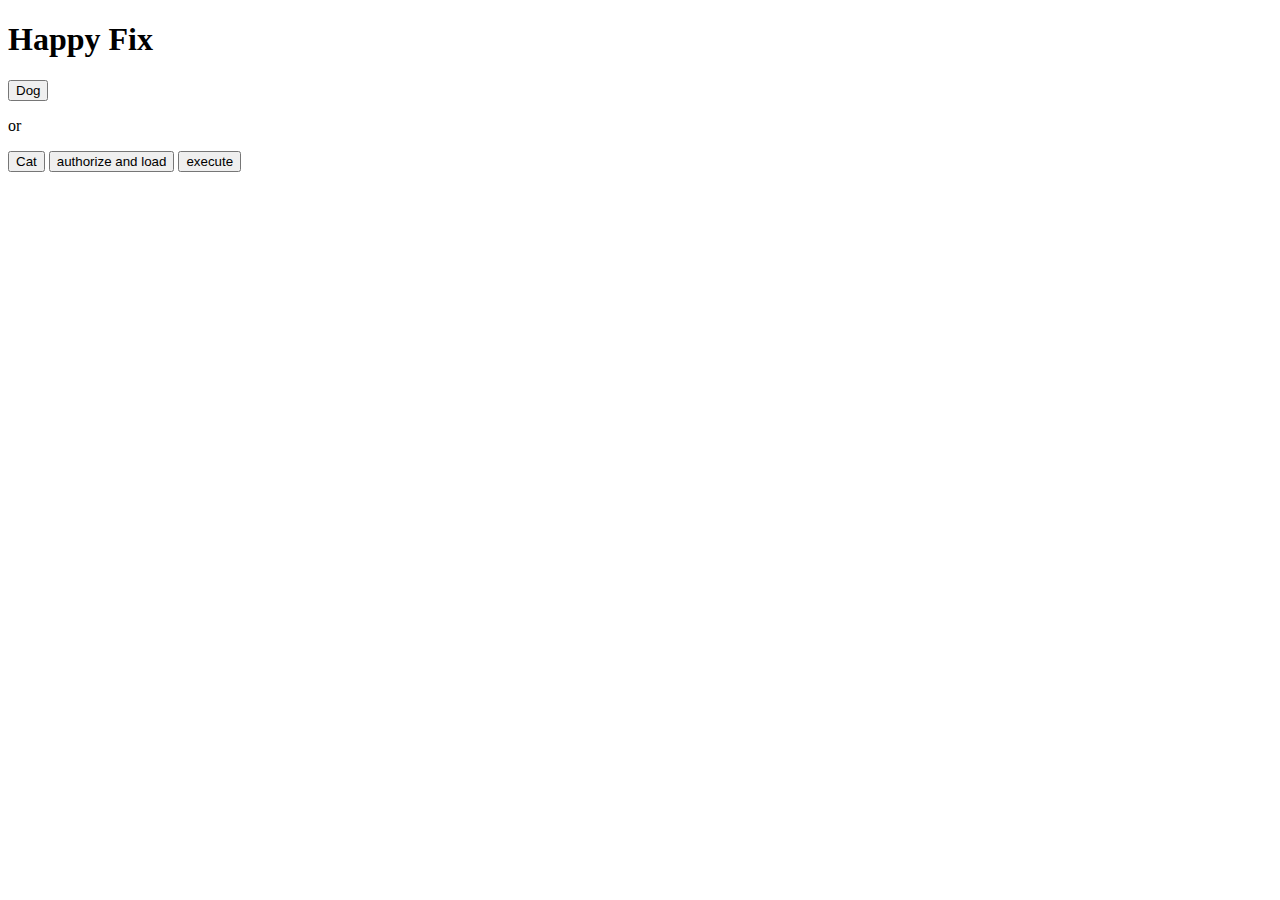
==== index.html @ ca13afa8 "Add Files" ====
<!doctype html>

<html lang="en">
  <head>
    <meta charset="utf-8">
    <link rel="stylesheet" href="style.css">
    <link rel="stylesheet" href="Pixeled.ttf">
    <script src="https://apis.google.com/js/api.js"></script>
    <script src="js/scripts.js"></script>
    <script>
    function authenticate() {
      return gapi.auth2.getAuthInstance()
          .signIn({scope: "https://www.googleapis.com/auth/youtube.force-ssl"})
          .then(function() { console.log("Sign-in successful"); },
                function(err) { console.error("Error signing in", err); });
    }
    function loadClient() {
      gapi.client.setApiKey("AIzaSyA8TmQkIz8m0YAbeMq0E9cp1VfXrKS8aXA");
      return gapi.client.load("https://www.googleapis.com/discovery/v1/apis/youtube/v3/rest")
          .then(function() { console.log("GAPI client loaded for API"); },
                function(err) { console.error("Error loading GAPI client for API", err); });
    }
    // Make sure the client is loaded and sign-in is complete before calling this method.
    function execute() {
      return gapi.client.youtube.search.list({})
          .then(function(response) {
                  // Handle the results here (response.result has the parsed body).
                  console.log("Response", response);
                },
                function(err) { console.error("Execute error", err); });
    }
    gapi.load("client:auth2", function() {
      gapi.auth2.init({client_id: "YOUR_CLIENT_ID"});
    });
    </script>
  </head>

  <body>
    <h1>Happy Fix</h1>
    <a href = 'dog.html'><button type="button">Dog</button></a>
    <p>or</p>
    <a href = 'cat.html'><button type="button">Cat</button></a>

    <button onclick="authenticate().then(loadClient)">authorize and load</button>
    <button onclick="execute()">execute</button>



  </body>
</html>
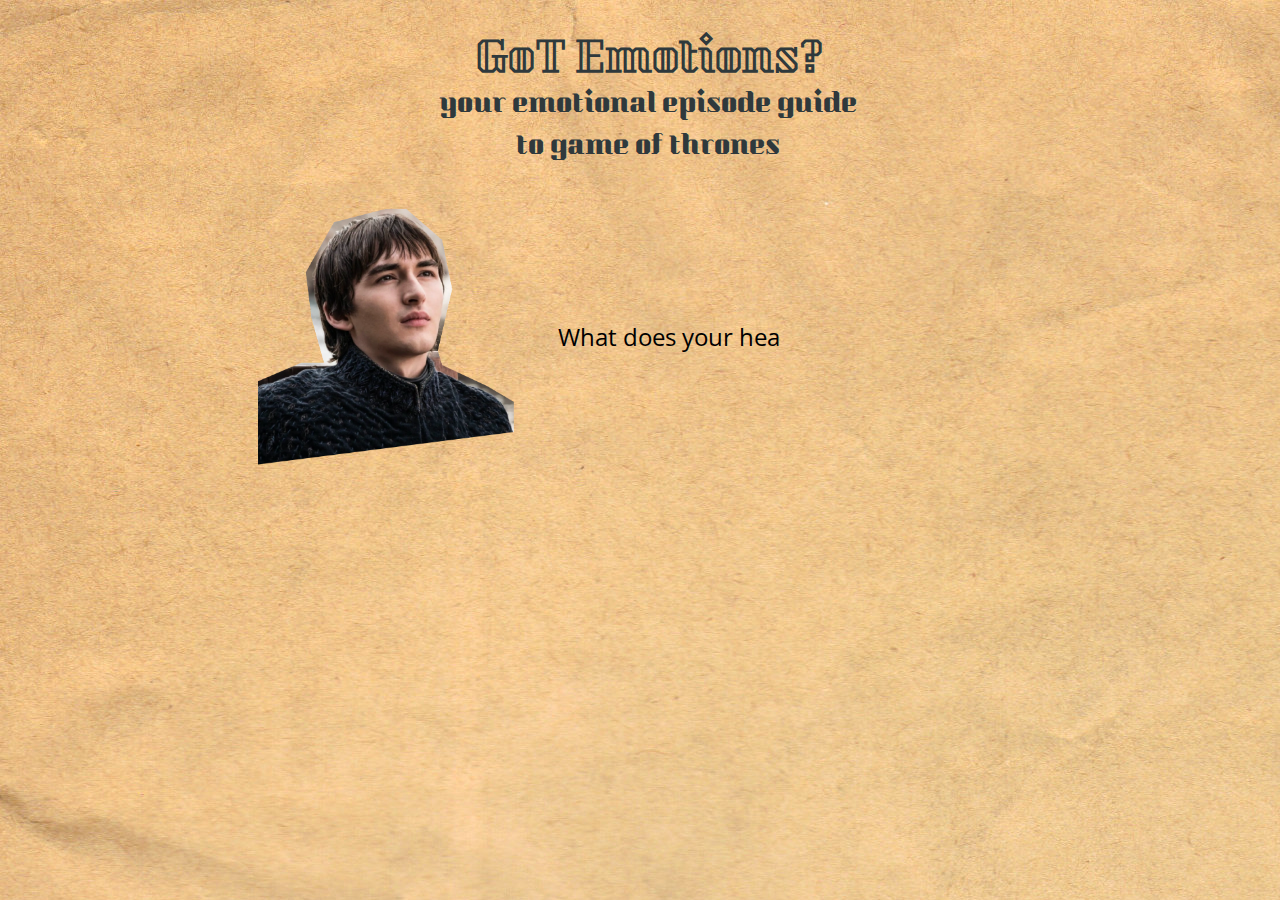
==== commit 28b290b0: "typewrite effect" ====
--- a/index.html
+++ b/index.html
@@ -1,50 +1,44 @@
 <!doctype html>
 
-<html lang="en">
-  <head>
-    <meta charset="utf-8">
-    <link rel="stylesheet" href="style.css">
-    <link rel="stylesheet" href="Pixeled.ttf">
-    <script src="https://apis.google.com/js/api.js"></script>
-    <script src="js/scripts.js"></script>
-    <script>
-    function authenticate() {
-      return gapi.auth2.getAuthInstance()
-          .signIn({scope: "https://www.googleapis.com/auth/youtube.force-ssl"})
-          .then(function() { console.log("Sign-in successful"); },
-                function(err) { console.error("Error signing in", err); });
-    }
-    function loadClient() {
-      gapi.client.setApiKey("AIzaSyA8TmQkIz8m0YAbeMq0E9cp1VfXrKS8aXA");
-      return gapi.client.load("https://www.googleapis.com/discovery/v1/apis/youtube/v3/rest")
-          .then(function() { console.log("GAPI client loaded for API"); },
-                function(err) { console.error("Error loading GAPI client for API", err); });
-    }
-    // Make sure the client is loaded and sign-in is complete before calling this method.
-    function execute() {
-      return gapi.client.youtube.search.list({})
-          .then(function(response) {
-                  // Handle the results here (response.result has the parsed body).
-                  console.log("Response", response);
-                },
-                function(err) { console.error("Execute error", err); });
-    }
-    gapi.load("client:auth2", function() {
-      gapi.auth2.init({client_id: "YOUR_CLIENT_ID"});
-    });
-    </script>
-  </head>
 
-  <body>
-    <h1>Happy Fix</h1>
-    <a href = 'dog.html'><button type="button">Dog</button></a>
-    <p>or</p>
-    <a href = 'cat.html'><button type="button">Cat</button></a>
-
-    <button onclick="authenticate().then(loadClient)">authorize and load</button>
-    <button onclick="execute()">execute</button>
+<!DOCTYPE html>
+<head>
+  <meta charset="utf-8">
+  <meta http-equiv="X-UA-Compatible" content="IE=edge">
+  <title>GoT Emotions</title>
+  <meta name="description" content="">
+  <meta name="viewport" content="width=device-width, initial-scale=1">
+  <link href="https://fonts.googleapis.com/css2?family=Kumar+One+Outline&display=swap" rel="stylesheet">
+  <link href="https://fonts.googleapis.com/css2?family=Kumar+One&display=swap" rel="stylesheet">
+  <link href="https://fonts.googleapis.com/css2?family=Open+Sans:ital,wght@0,300;0,400;1,300&display=swap" rel="stylesheet">
+  <link rel="stylesheet" href="style.css">
+</head>
+<body onload="typeWriter()">
+  <h1>GoT Emotions?</h1>
+  <p>your emotional episode guide<br>to game of thrones</p>
+  <!-- <div class="wrap">
+    <div class="instructions">
+      <button type="button" class="listEpisodes">Got Episodes</button>
+    </div>
+  </div>
+    <div class="container">
+      <div class="listEpisodes"></div>
+    </div> -->
+  <!-- <div class="container"> -->
+    <img src="bran-solo.png">
+    <p class="question" id="demo"></p>
+  <!-- </div> -->
 
 
-
-  </body>
+  <!-- If using jQuery, it must be added BEFORE your own script -->
+  <script src="https://code.jquery.com/jquery-3.4.1.min.js"></script>
+  <!-- Lastly, my script -->
+  <script src="script.js"></script>
+  <script src="pageLoad.js"></script>
+  <script>
+    (function() {
+      app.initialize();
+    })();
+  </script>
+</body>
 </html>
--- a/style.css
+++ b/style.css
@@ -0,0 +1,81 @@
+body {
+  font-family: Arial, Helvetica, sans-serif;
+  /* background-color: #8caf8c; */
+  background-image: url("paper2.jpg");
+  background-color: #cccccc;
+  background-repeat: no-repeat;
+  width: 100%;
+  height: 100%;
+}
+
+h1 {
+text-align: center;
+/* font-family: 'Kumar One', cursive; */
+font-family: 'Kumar One Outline', cursive;
+font-size: 40px;
+color: #2f393c;
+/* color: #953231; */
+}
+
+p{
+  position: relative;
+  top: -40px;
+  text-align: center;
+  font-size: 24px;
+  font-family: 'Kumar One', cursive;
+  /* font-family: 'Kumar One Outline', cursive; */
+  /* color: #953231; */
+  color: #2f393c;
+}
+
+img{
+  width: 20%;
+  height: 20%;
+  float: left;
+  margin-left: 250px;
+  margin-top: -30px;
+}
+
+.question{
+  color: black;
+  font-family: 'Open Sans', sans-serif;
+  position: absolute;
+  margin-top: 360px;
+  margin-left: 550px;
+
+}
+
+/* .container{
+  width:400px;
+} */
+
+
+.wrap {
+  text-align: center;
+
+}
+
+
+
+button {
+
+  color: salmon;
+  padding: 10px 15px;
+  border-radius: 5px;
+  font-size: 16px;
+  text-transform: uppercase;
+}
+
+.instructions {
+  margin-right: 50px;
+}
+
+.container {
+  display: inline-block;
+  width: 40%;
+}
+
+.listEpisodes {
+  color: black;
+  background-color: salmon;
+}
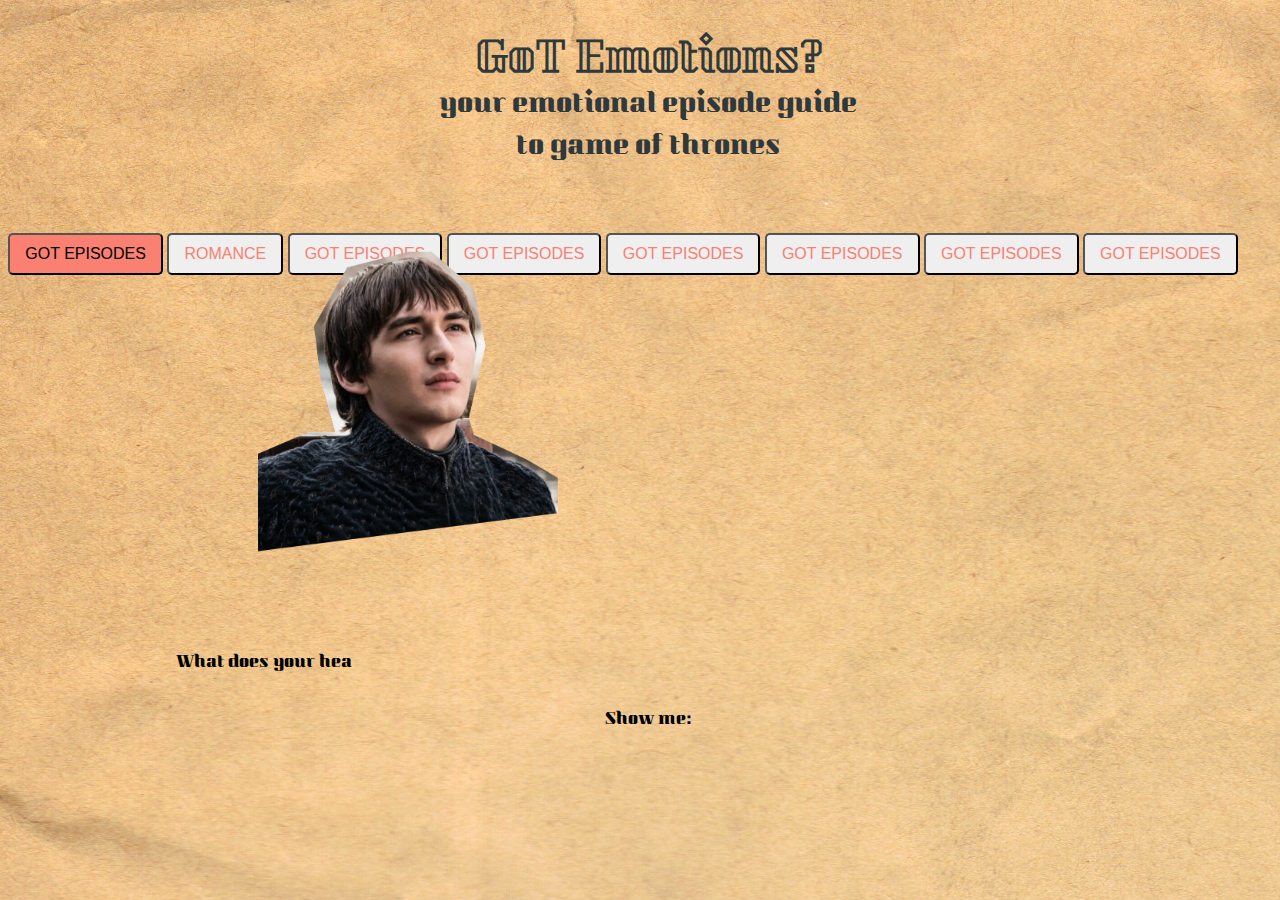
==== commit b2d935cc: "array(last attempt)" ====
--- a/index.html
+++ b/index.html
@@ -16,18 +16,28 @@
 <body onload="typeWriter()">
   <h1>GoT Emotions?</h1>
   <p>your emotional episode guide<br>to game of thrones</p>
-  <!-- <div class="wrap">
+  <div class="wrap">
     <div class="instructions">
       <button type="button" class="listEpisodes">Got Episodes</button>
+      <button type="button" class="romance">romance</button>
+      <button type="button" class="anguish">Got Episodes</button>
+      <button type="button" class="triumph">Got Episodes</button>
+      <button type="button" class="family">Got Episodes</button>
+      <button type="button" class="sinister">Got Episodes</button>
+      <button type="button" class="mischevious">Got Episodes</button>
+      <button type="button" class="rivalry">Got Episodes</button>
     </div>
   </div>
-    <div class="container">
+    <div class="container1">
       <div class="listEpisodes"></div>
-    </div> -->
-  <!-- <div class="container"> -->
+    </div>
+  <div class="container">
     <img src="bran-solo.png">
     <p class="question" id="demo"></p>
-  <!-- </div> -->
+  </div>
+  <p class="show">Show me:</p>
+
+  <p id="list"></p>
 
 
   <!-- If using jQuery, it must be added BEFORE your own script -->
--- a/style.css
+++ b/style.css
@@ -29,8 +29,8 @@
 }
 
 img{
-  width: 20%;
-  height: 20%;
+  width: 300px;
+  /* height: 40%; */
   float: left;
   margin-left: 250px;
   margin-top: -30px;
@@ -38,16 +38,23 @@
 
 .question{
   color: black;
-  font-family: 'Open Sans', sans-serif;
-  position: absolute;
-  margin-top: 360px;
-  margin-left: 550px;
+  font-family: 'Kumar One', cursive;
+  font-size: 15px;
+  position: relative;
+  margin-top: 100px;
+  /* margin-left: 480px; */
 
 }
 
-/* .container{
+.show{
+  color: black;
+  font-family: 'Kumar One', cursive;
+  font-size: 15px;
+}
+
+.container{
   width:400px;
-} */
+}
 
 
 .wrap {
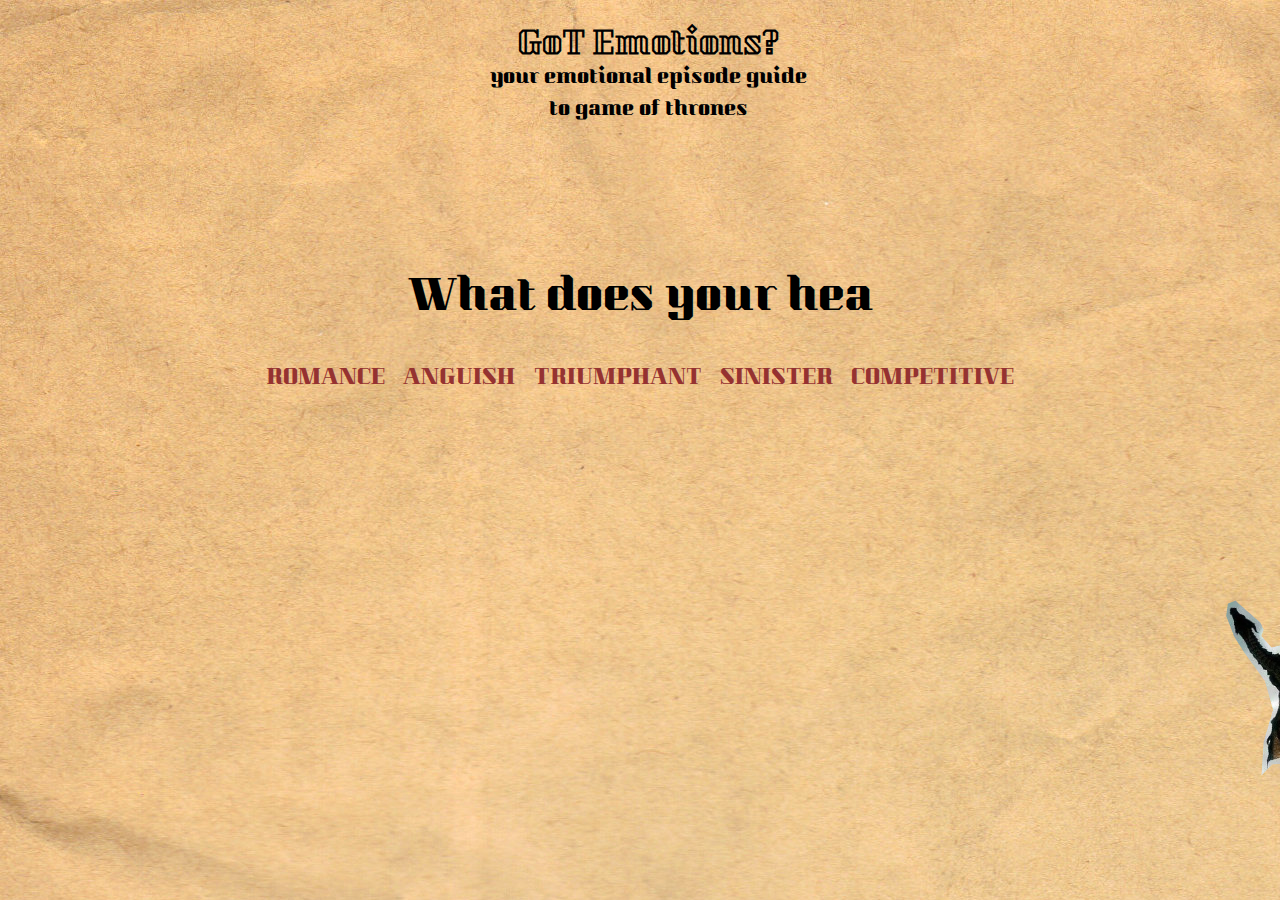
==== commit 0f56cc8a: "final push" ====
--- a/index.html
+++ b/index.html
@@ -16,28 +16,30 @@
 <body onload="typeWriter()">
   <h1>GoT Emotions?</h1>
   <p>your emotional episode guide<br>to game of thrones</p>
+
+
+    <!-- <img class= "dragon2" src="dragon2-01.png"> -->
+    <img class= "dragon" src="dragon-01.png">
+    <p class="question" id="demo"></p>
+
   <div class="wrap">
     <div class="instructions">
-      <button type="button" class="listEpisodes">Got Episodes</button>
+      <!-- <button type="button" class="listEpisodes">Got Episodes</button> -->
+
       <button type="button" class="romance">romance</button>
-      <button type="button" class="anguish">Got Episodes</button>
-      <button type="button" class="triumph">Got Episodes</button>
-      <button type="button" class="family">Got Episodes</button>
-      <button type="button" class="sinister">Got Episodes</button>
-      <button type="button" class="mischevious">Got Episodes</button>
-      <button type="button" class="rivalry">Got Episodes</button>
+      <button type="button" class="anguish">anguish</button>
+      <button type="button" class="triumphant">triumphant</button>
+      <button type="button" class="sinister">sinister</button>
+      <button type="button" class="competitive">competitive</button>
     </div>
   </div>
-    <div class="container1">
+    <div class="container1" id="container1">
       <div class="listEpisodes"></div>
     </div>
-  <div class="container">
-    <img src="bran-solo.png">
-    <p class="question" id="demo"></p>
-  </div>
-  <p class="show">Show me:</p>
 
-  <p id="list"></p>
+
+  <!-- <p id="list"></p> -->
+
 
 
   <!-- If using jQuery, it must be added BEFORE your own script -->
--- a/style.css
+++ b/style.css
@@ -12,21 +12,23 @@
 text-align: center;
 /* font-family: 'Kumar One', cursive; */
 font-family: 'Kumar One Outline', cursive;
-font-size: 40px;
-color: #2f393c;
+font-size: 30px;
+color: black;
 /* color: #953231; */
 }
 
 p{
   position: relative;
-  top: -40px;
+  top: -30px;
   text-align: center;
-  font-size: 24px;
+  font-size: 18px;
   font-family: 'Kumar One', cursive;
   /* font-family: 'Kumar One Outline', cursive; */
   /* color: #953231; */
-  color: #2f393c;
+  /* color: #3a2e20; */
+  color: black;
 }
+
 
 img{
   width: 300px;
@@ -36,13 +38,40 @@
   margin-top: -30px;
 }
 
+.dragon{
+  width:250px;
+  z-index: -1;
+  position: absolute;
+  margin-top: 300px;
+  margin-left: 1200px;
+  transform: rotate(20deg);
+}
+
+.dragon2{
+  width:370px;
+  z-index: -1;
+  position: absolute;
+  margin-top: -30px;
+  margin-left: 70px;
+  /* transform: rotate(20deg); */
+}
+
 .question{
   color: black;
   font-family: 'Kumar One', cursive;
-  font-size: 15px;
-  position: relative;
+  font-size: 40px;
+  /* position: relative;
   margin-top: 100px;
-  /* margin-left: 480px; */
+  margin-left: -300px; */
+  position: absolute;
+  /* margin-top: 350px;
+  margin-left: 490px; */
+  left: 0; */
+  position: absolute;
+  text-align: center;
+  top: 25%;
+  width: 100%;
+
 
 }
 
@@ -50,31 +79,71 @@
   color: black;
   font-family: 'Kumar One', cursive;
   font-size: 15px;
+  position: absolute;
+  margin-top: 335px;
+  margin-left: 1000px;
 }
 
-.container{
-  width:400px;
+.container1{
+  font-family: 'Kumar One', cursive;
+  text-align: center;
+  position: absolute;
+  /* margin-top: 100px;
+  margin-left: 650px; */
+  left: 0; */
+  margin-top: 120px;
+  position: absolute;
+  text-align: center;
+  top: 50%;
+  width: 100%;
+
 }
 
 
 .wrap {
   text-align: center;
 
+
 }
 
+button {
+  color: #953231;
 
+  text-align: left;
+  font-family: 'Kumar One', cursive;
+  font-size: 20px;
+  text-transform: uppercase;
+  /* color:black; */
+  background:none;
+  border:none;
+  outline:none;
+  margin:0;
+  cursor: pointer;
+  padding-left:7px;
+  padding-right:7px;
+  /* padding-bottom: 3px; */
+}
 
-button {
+button:hover{
+  font-style: italic;
+  /* color: #edbb55; */
+  text-decoration: underline;
 
-  color: salmon;
-  padding: 10px 15px;
-  border-radius: 5px;
-  font-size: 16px;
-  text-transform: uppercase;
 }
 
 .instructions {
-  margin-right: 50px;
+  position: absolute;
+  /* margin-left: 1000px;
+  margin-top: 100px; */
+  /* display: flex;
+  flex-direction: column; */
+
+  left: 0; */
+  position: absolute;
+  text-align: center;
+  top: 40%;
+  width: 100%;
+
 }
 
 .container {
@@ -86,3 +155,9 @@
   color: black;
   background-color: salmon;
 }
+
+@media only screen and (max-width: 600px) {
+  .question{
+    font-size: 25px;
+  }
+}
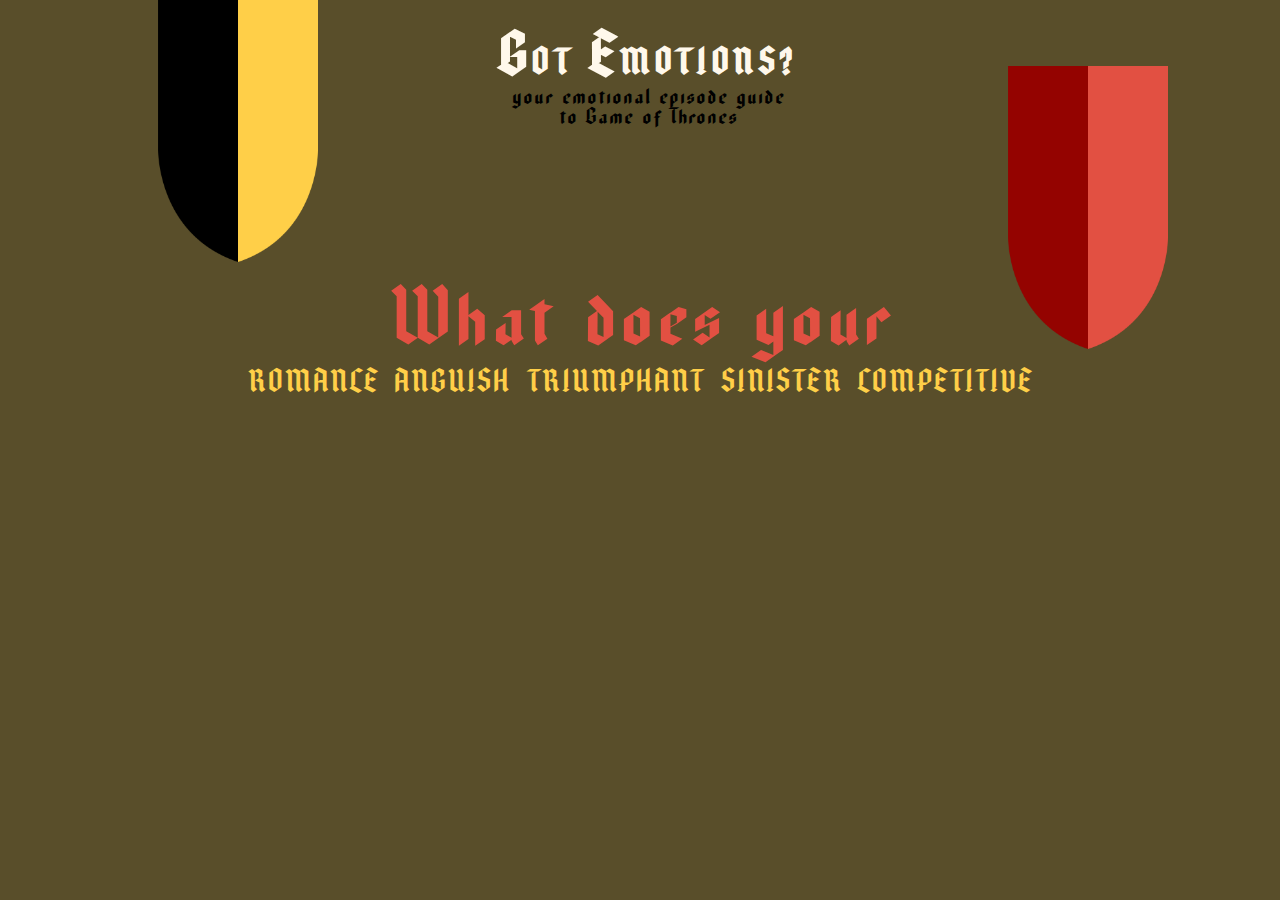
==== commit 475cd509: "redesign 1" ====
--- a/index.html
+++ b/index.html
@@ -14,13 +14,16 @@
   <link rel="stylesheet" href="style.css">
 </head>
 <body onload="typeWriter()">
-  <h1>GoT Emotions?</h1>
-  <p>your emotional episode guide<br>to game of thrones</p>
 
 
-    <!-- <img class= "dragon2" src="dragon2-01.png"> -->
-    <img class= "dragon" src="dragon-01.png">
-    <p class="question" id="demo"></p>
+  <h1><span class="bigLetter">G</span>oT <span class="bigLetter">E</span>motions?</h1>
+  <p>your emotional episode guide<br>to Game of Thrones</p>
+
+
+  <img src="flag1-01.png" class="flag1">
+  <img src="flag2-01.png" class="flag2">
+  <p class="question" id="demo"></p>
+
 
   <div class="wrap">
     <div class="instructions">
--- a/style.css
+++ b/style.css
@@ -1,65 +1,70 @@
+@font-face {
+   font-family: BeloidGothic;
+   src: url("BeloidGothic-Regular.woff");
+}
+
 body {
-  font-family: Arial, Helvetica, sans-serif;
-  /* background-color: #8caf8c; */
-  background-image: url("paper2.jpg");
-  background-color: #cccccc;
+  background-color: #594e2a;
   background-repeat: no-repeat;
   width: 100%;
   height: 100%;
 }
 
 h1 {
+margin-top: 5px;
 text-align: center;
 /* font-family: 'Kumar One', cursive; */
-font-family: 'Kumar One Outline', cursive;
-font-size: 30px;
-color: black;
+/* font-family: 'Kumar One Outline', cursive; */
+font-family: BeloidGothic;
+font-size: 40px;
+color: #fff8eb;
+letter-spacing: 0.09em;
+text-transform: uppercase;
 /* color: #953231; */
+}
+
+.bigLetter{
+  font-size: 65px;
+  letter-spacing: 0.11em;
 }
 
 p{
   position: relative;
   top: -30px;
   text-align: center;
-  font-size: 18px;
-  font-family: 'Kumar One', cursive;
+  font-size: 25px;
+  font-family: BeloidGothic;
   /* font-family: 'Kumar One Outline', cursive; */
   /* color: #953231; */
   /* color: #3a2e20; */
   color: black;
+  line-height: 0.8em
 }
 
 
 img{
-  width: 300px;
+  width: 160px;
   /* height: 40%; */
-  float: left;
-  margin-left: 250px;
-  margin-top: -30px;
+  margin-top: -200px;
 }
 
-.dragon{
-  width:250px;
-  z-index: -1;
-  position: absolute;
-  margin-top: 300px;
-  margin-left: 1200px;
-  transform: rotate(20deg);
+.flag1{
+  position: relative;
+  margin-left: 150px;
+
 }
 
-.dragon2{
-  width:370px;
-  z-index: -1;
-  position: absolute;
-  margin-top: -30px;
-  margin-left: 70px;
-  /* transform: rotate(20deg); */
+.flag2{
+  position: relative;
+  margin-left: 1000px;
 }
 
+
+
 .question{
-  color: black;
-  font-family: 'Kumar One', cursive;
-  font-size: 40px;
+  color: #e25042;
+  font-family: BeloidGothic;
+  font-size: 90px;
   /* position: relative;
   margin-top: 100px;
   margin-left: -300px; */
@@ -69,7 +74,7 @@
   left: 0; */
   position: absolute;
   text-align: center;
-  top: 25%;
+  top: 20%;
   width: 100%;
 
 
@@ -77,41 +82,43 @@
 
 .show{
   color: black;
-  font-family: 'Kumar One', cursive;
+  font-family: BeloidGothic;
   font-size: 15px;
   position: absolute;
   margin-top: 335px;
   margin-left: 1000px;
 }
 
+h3{
+  line-height: 7px;
+}
+
 .container1{
-  font-family: 'Kumar One', cursive;
+  font-family: BeloidGothic;
+  font-size: 35px;
   text-align: center;
   position: absolute;
   /* margin-top: 100px;
   margin-left: 650px; */
-  left: 0; */
-  margin-top: 120px;
+  left: 0;
+  margin-top: 110px;
   position: absolute;
   text-align: center;
-  top: 50%;
+  top: 35%;
   width: 100%;
 
 }
 
-
 .wrap {
   text-align: center;
-
-
 }
 
 button {
-  color: #953231;
+  color: #ffcf48;
 
   text-align: left;
-  font-family: 'Kumar One', cursive;
-  font-size: 20px;
+  font-family: BeloidGothic;
+  font-size: 35px;
   text-transform: uppercase;
   /* color:black; */
   background:none;
@@ -119,6 +126,7 @@
   outline:none;
   margin:0;
   cursor: pointer;
+  padding-top: 5px;
   padding-left:7px;
   padding-right:7px;
   /* padding-bottom: 3px; */
@@ -141,7 +149,7 @@
   left: 0; */
   position: absolute;
   text-align: center;
-  top: 40%;
+  top: 39%;
   width: 100%;
 
 }
